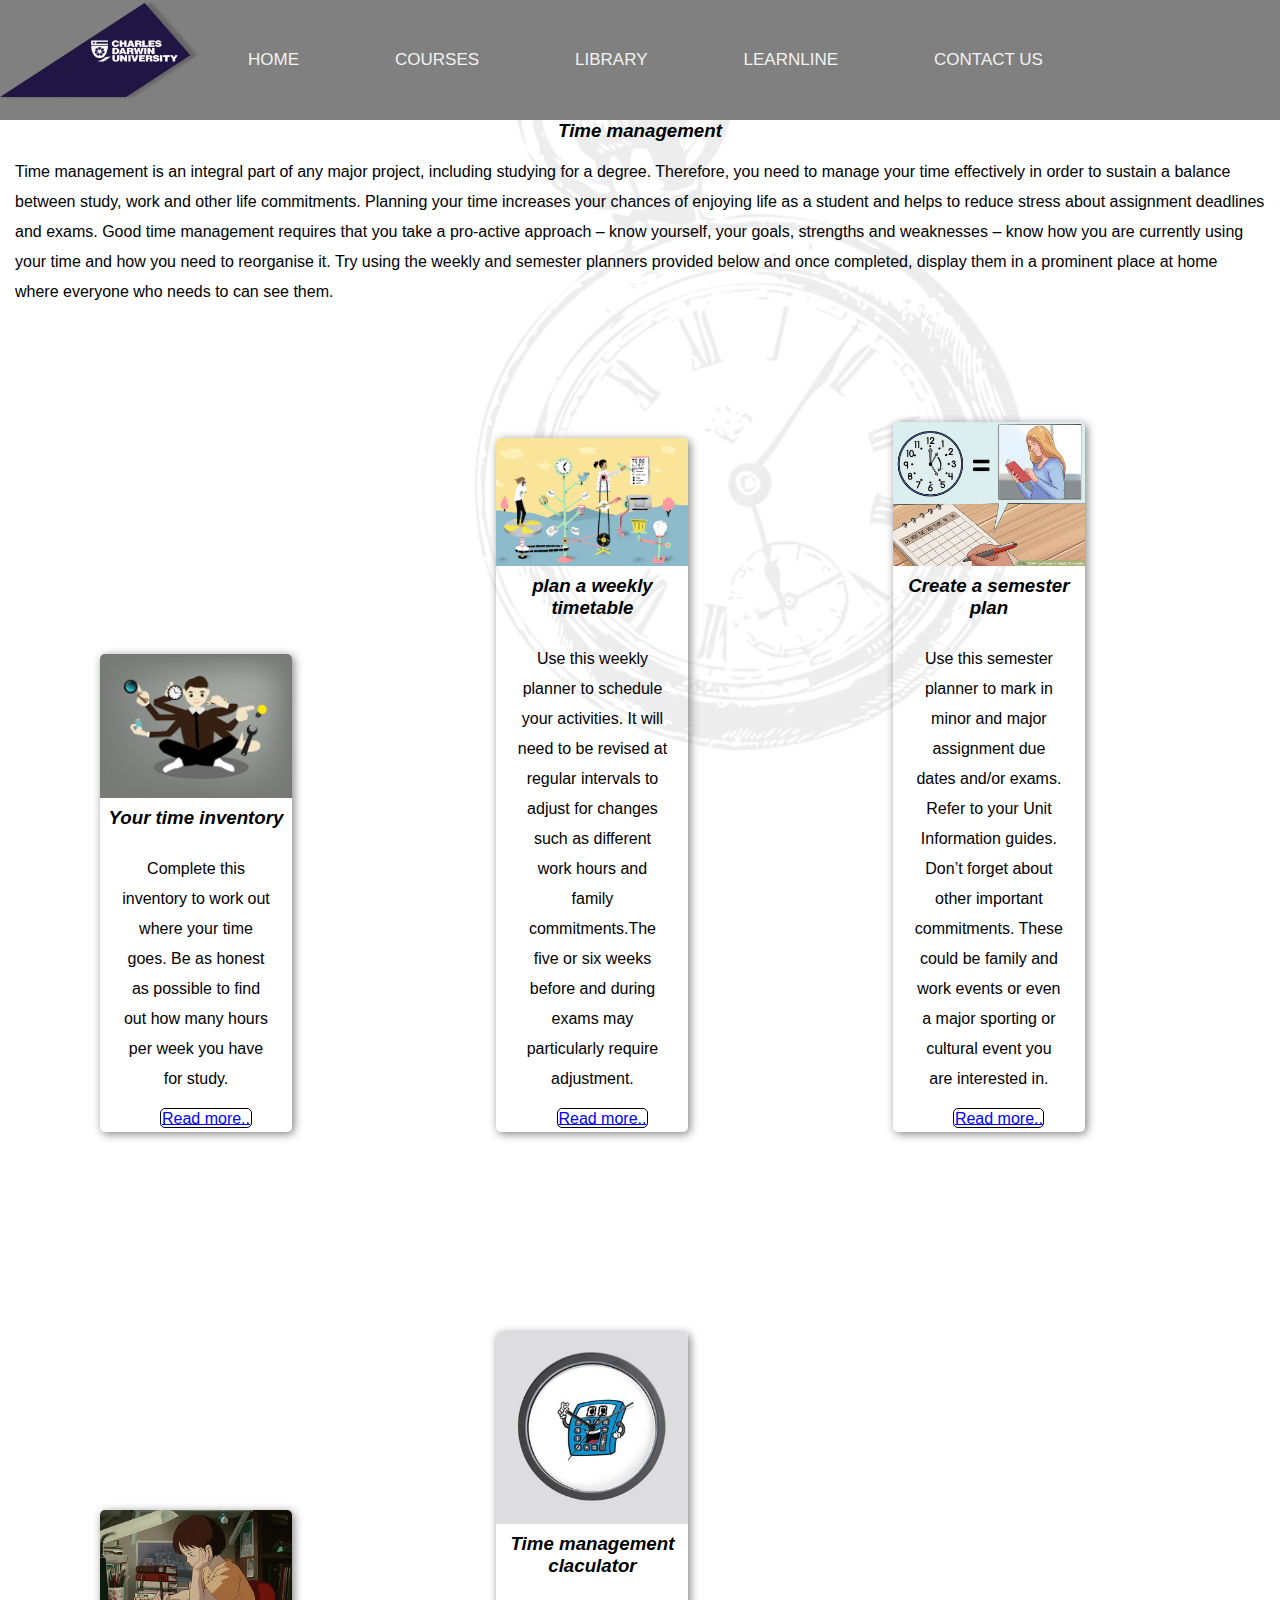
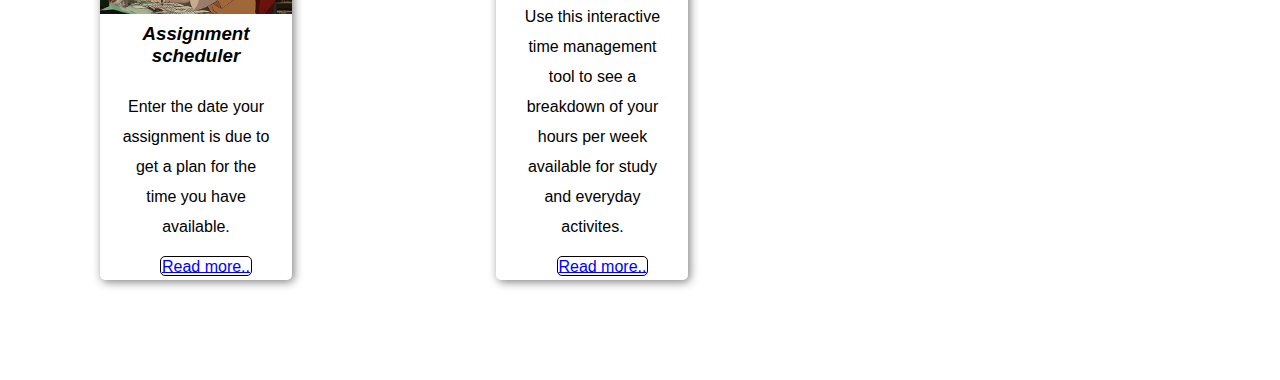
==== card.html @ 3ae9b46e "corrected some errors" ====
<!DOCTYPE html>
<html lang="en" dir="ltr">
  <head>
    <meta charset="utf-8">
    <meta name="viewport" content="width=device-width, initial-scale=1, shrink-to-fit=no">
    <title>timemanagement</title>
    <link rel="stylesheet" href="nav.css" type="text/css">
  </head>
  <body>
    <div class="navbar" id="navbar">
      <div class="logo">
        <img src="cdulogo.jpg" alt="cdu.jpg"></div>

      <a href="http://www.cdu.edu.au/" class="Active">Home</a>
      <a href="http://stapps.cdu.edu.au/pls/apex/f?p=100:30:3329404811806764">Courses</a>
      <a href="http://www.cdu.edu.au/library">Library</a>
      <a href="http://online.cdu.edu.au/">Learnline</a>
      <a href="https://www.cdu.edu.au/contact-cdu">Contact us</a>
    <a href="javascript:void(0);" class="icon" onclick="myFunction()">
    <i class="fa fa-bars"></i>
  </a>
</div>

    <h3>Time management</h3>
    <p>Time management is an integral part of any major project, including studying for a degree. Therefore, you need to manage your time effectively in order to sustain a balance between study, work and other life commitments.  Planning your time increases your chances of enjoying life as a student and helps to reduce stress about assignment deadlines and exams.

Good time management requires that you take a pro-active approach – know yourself, your goals, strengths and weaknesses – know how you are currently using your time and how you need to reorganise it. Try using the weekly and semester planners provided below and once completed, display them in a prominent place at home where everyone who needs to can see them.

</p>

  <div class="main">
<div class="cards">
  <div class="image">
    <img src="timeinventory.jpeg" alt="">

  </div>
  <div class="title">
    <h3>Your time inventory</h3>
</div>
  <div class="des">
    <p>Complete this inventory to work out where your time goes. Be as honest as possible to find out how many hours per week you have for study.</p>
<div class= "btn">

    <a href="https://imps.cdu.edu.au/tools/time-management/" class="button">Read more..</a>
</div>
  </div>
</div>
<div class="cards">
  <div class="image">
    <img src="weeklyplanimg.gif" alt="">

  </div>
  <div class="title">
    <h3>plan a weekly timetable</h3>

  </div>
  <div class="des">
    <p>Use this weekly planner to schedule your activities. It will need to be revised at regular intervals to adjust for changes such as different work hours and family commitments.The five or six weeks before and during exams may particularly require adjustment.</p>
    <div class= "btn">
    <a href="https://imps.cdu.edu.au/tools/time-management/" class="button">Read more..</a>
  </div>
  </div>
</div>
<div class="cards">
  <div class="image">
    <img src="semesterplan.jpg" alt="">

  </div>
  <div class="title">
    <h3>Create a semester plan</h3>

  </div>
  <div class="des">
    <p>Use this semester planner to mark in minor and major assignment due dates and/or exams. Refer to your Unit Information guides. Don’t forget about other important commitments. These could be family and work events or even a major sporting or cultural event you are interested in.</p>
<div class= "btn">
<a href="https://imps.cdu.edu.au/tools/time-management/" class="button">Read more..</a>
</div>
  </div>
</div>
<div class="cards">
  <div class="image">
    <img src="assignment22.gif" alt="">

  </div>
  <div class="title">
    <h3>Assignment scheduler</h3>

  </div>
  <div class="des">
    <p>Enter the date your assignment is due to get a plan for the time you have available.</p>
<div class= "btn">
    <a href="https://imps.cdu.edu.au/tools/time-management/" class="button">Read more..</a>
</div>

  </div>
</div>
<div class="cards">
  <div class="image">
    <img src="timecalculator.jpg" alt="">

  </div>
  <div class="title">
    <h3>Time management claculator</h3>

  </div>
  <div class="des">
    <p>Use this interactive time management tool to see a breakdown of your hours per week available for study and everyday activites.</p>
    <div class="btn">
    <a href="https://imps.cdu.edu.au/tools/time-management/" class="button">Read more..</a>
  </div>

  </div>
</div>
</div>


  </body>
</html>
---- nav.css ----
body{
  margin: 0;
  padding: 0;
  font-family: sans-serif;
  background-image:url('clockbackground4.jpg');
  background-repeat: no-repeat;
  background-size:1500px 750px;
  background-blend-mode:darken;
}

  .logo img{
    height: 100px;
    float: left;
    width: 200px;

  }

  .navbar {
    background-color: grey;
    overflow: hidden;
    width: 100%;

  }
  .navbar a {
    float: left;
    display: block;
    color: #f2f2f2;
    text-align:center;
    padding: 30px 28px;
    text-decoration: none;
    font-size: 17px;
    text-transform: uppercase;

  }
  .navbar a:hover {
    background-color: #ddd;
    color: black;
  }

  .active {
    background-color: grey;
    color: white;
    }



h3{
  font-style: italic;
  text-align: center;
}
h2{
  text-align: center;
}
p{
  color: black;
  line-height: 30px;
  margin: 15px;
}

h1{
  background-color:#000066;
  text-align: center;
  color: white;
}

*{
  margin: 0px;
  padding: 0px;
}

.cards{
  width:15%;
  display: inline-block;
  border-radius: 5px;
  margin: 100px;
  box-shadow: 2px 2px 10px grey;
}
.image{
  overflow:hidden;
}
.image img{
  width: 100%;
  border-top-right-radius: 5px;
  border-top-left-radius: 5px;
  transition: all 1.5s ease;
}
.image:hover img{
  transform: scale(1.5);
}
.title{
  text-align: center;
  padding: 5px;
}
.des{
  text-align: center;
  padding: 5px;
}
.btn {
  margin-left: 20px;
}
.button{
  background-color: white;
  border: 1px solid black;
  padding: .5px;
  border-radius: 5px;
  cursor: pointer;
}
.button:hover{
  background-color: black;
  color: white;
  transition: .5s;

}
 a:hover {
background-color: powderblue;
color: red;
}
a{
  color: blue;
  margin: 20px;
}

.content-container{
   max-width:980px;
  background-color: #ffffcc;
  padding: 20px;
  margin-left:100px;
  font-size: 20px;
}

h4{
color: white;
text-align: center;
background-color: blue;
font-size: 30px;
}
iframe{
   width:420px;
    height:300px;

}
.dropbtn {
  color: blue;
  padding: 0;
  font-size: 20px;
  border:0;
  cursor: pointer;
  text-decoration: underline;

}

.dropbtn:hover{
  background-color:#ffffcc;
}


.dropdown {
  position: relative;
  display: inline-block;
}
.dropdown-content {
  display: none;
  max-width:980px;
  background: #ffffcc;

}
.dropdown-content h5{
  font-size: 25px;
  color: blue;
}
h5{
  font-size:25px;
}
.show {display: block;}
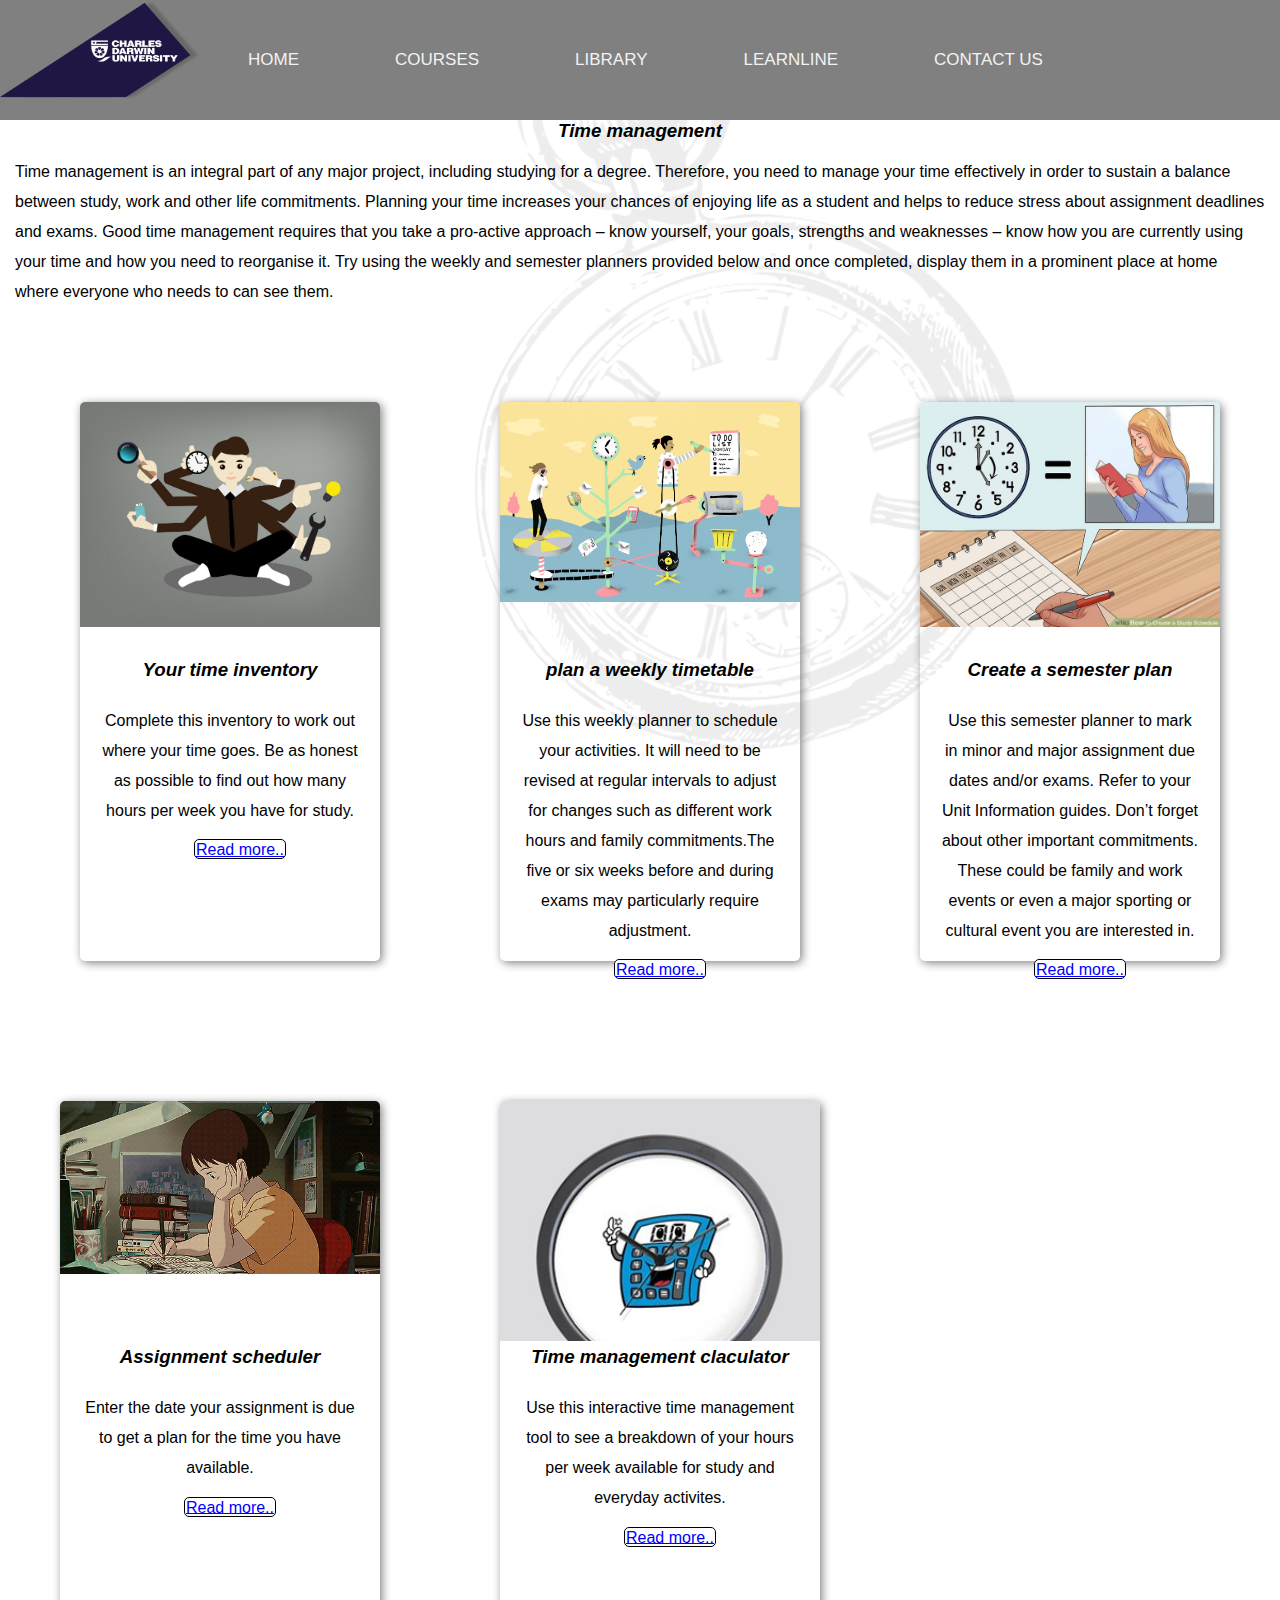
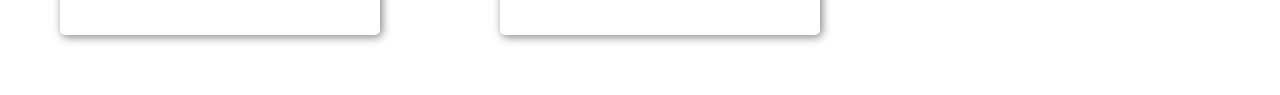
==== commit ab397d97: "Merge branch 'master' of https://github.com/synergy-group/sprint-1" ====
--- a/card.html
+++ b/card.html
@@ -6,7 +6,7 @@
     <title>timemanagement</title>
     <link rel="stylesheet" href="nav.css" type="text/css">
   </head>
-  <body>
+  <body1>
     <div class="navbar" id="navbar">
       <div class="logo">
         <img src="cdulogo.jpg" alt="cdu.jpg"></div>
@@ -77,6 +77,8 @@
 </div>
   </div>
 </div>
+</div>
+<div class='main_2'>
 <div class="cards">
   <div class="image">
     <img src="assignment22.gif" alt="">
@@ -114,5 +116,5 @@
 </div>
 
 
-  </body>
+</body1>
 </html>
--- a/nav.css
+++ b/nav.css
@@ -6,7 +6,10 @@
   background-repeat: no-repeat;
   background-size:1500px 750px;
   background-blend-mode:darken;
+
 }
+
+
 
   .logo img{
     height: 100px;
@@ -68,15 +71,29 @@
   padding: 0px;
 }
 
+
+.main{
+  display:inline-flex;
+  margin: 20px;
+
+
+}
+
+.main_2{
+  display: inline-flex;
+}
+
 .cards{
-  width:15%;
+  min-width: 300px;
+  width: 25%;
   display: inline-block;
   border-radius: 5px;
-  margin: 100px;
+  margin: 60px;
   box-shadow: 2px 2px 10px grey;
 }
 .image{
   overflow:hidden;
+  height: 45%;
 }
 .image img{
   width: 100%;
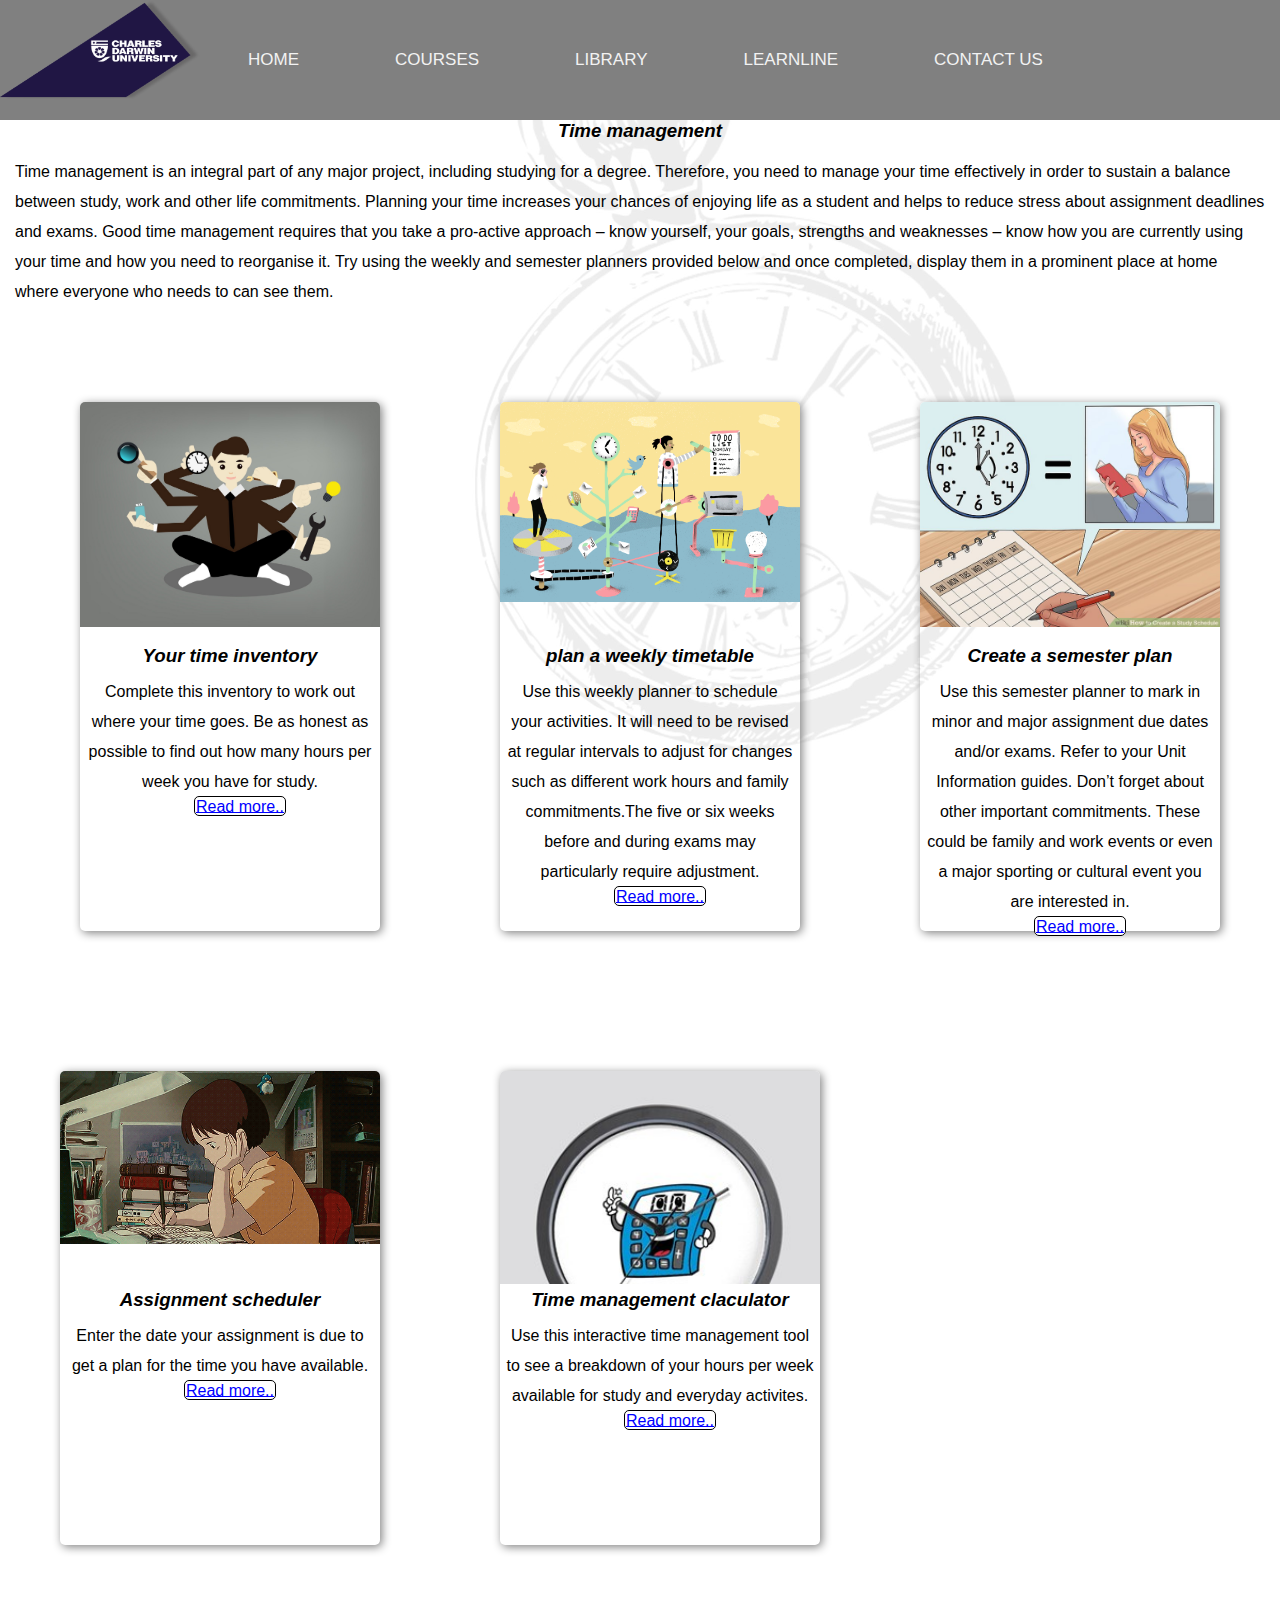
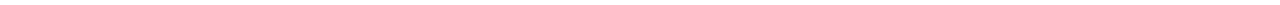
==== commit ed26f69b: "Signed-off-by: Quazi Zobair <s296009@students.cdu.edu.au>" ====
--- a/card.html
+++ b/card.html
@@ -38,7 +38,7 @@
     <h3>Your time inventory</h3>
 </div>
   <div class="des">
-    <p>Complete this inventory to work out where your time goes. Be as honest as possible to find out how many hours per week you have for study.</p>
+    <p1>Complete this inventory to work out where your time goes. Be as honest as possible to find out how many hours per week you have for study.</p1>
 <div class= "btn">
 
     <a href="https://imps.cdu.edu.au/tools/time-management/" class="button">Read more..</a>
@@ -55,7 +55,7 @@
 
   </div>
   <div class="des">
-    <p>Use this weekly planner to schedule your activities. It will need to be revised at regular intervals to adjust for changes such as different work hours and family commitments.The five or six weeks before and during exams may particularly require adjustment.</p>
+    <p1>Use this weekly planner to schedule your activities. It will need to be revised at regular intervals to adjust for changes such as different work hours and family commitments.The five or six weeks before and during exams may particularly require adjustment.</p1>
     <div class= "btn">
     <a href="https://imps.cdu.edu.au/tools/time-management/" class="button">Read more..</a>
   </div>
@@ -71,7 +71,7 @@
 
   </div>
   <div class="des">
-    <p>Use this semester planner to mark in minor and major assignment due dates and/or exams. Refer to your Unit Information guides. Don’t forget about other important commitments. These could be family and work events or even a major sporting or cultural event you are interested in.</p>
+    <p1>Use this semester planner to mark in minor and major assignment due dates and/or exams. Refer to your Unit Information guides. Don’t forget about other important commitments. These could be family and work events or even a major sporting or cultural event you are interested in.</p1>
 <div class= "btn">
 <a href="https://imps.cdu.edu.au/tools/time-management/" class="button">Read more..</a>
 </div>
@@ -89,7 +89,7 @@
 
   </div>
   <div class="des">
-    <p>Enter the date your assignment is due to get a plan for the time you have available.</p>
+    <p1>Enter the date your assignment is due to get a plan for the time you have available.</p1>
 <div class= "btn">
     <a href="https://imps.cdu.edu.au/tools/time-management/" class="button">Read more..</a>
 </div>
@@ -106,7 +106,7 @@
 
   </div>
   <div class="des">
-    <p>Use this interactive time management tool to see a breakdown of your hours per week available for study and everyday activites.</p>
+    <p1>Use this interactive time management tool to see a breakdown of your hours per week available for study and everyday activites.</p1>
     <div class="btn">
     <a href="https://imps.cdu.edu.au/tools/time-management/" class="button">Read more..</a>
   </div>
--- a/nav.css
+++ b/nav.css
@@ -58,6 +58,9 @@
   color: black;
   line-height: 30px;
   margin: 15px;
+}
+p1{
+  line-height: 30px;
 }
 
 h1{
@@ -151,11 +154,6 @@
 background-color: blue;
 font-size: 30px;
 }
-iframe{
-   width:420px;
-    height:300px;
-
-}
 .dropbtn {
   color: blue;
   padding: 0;
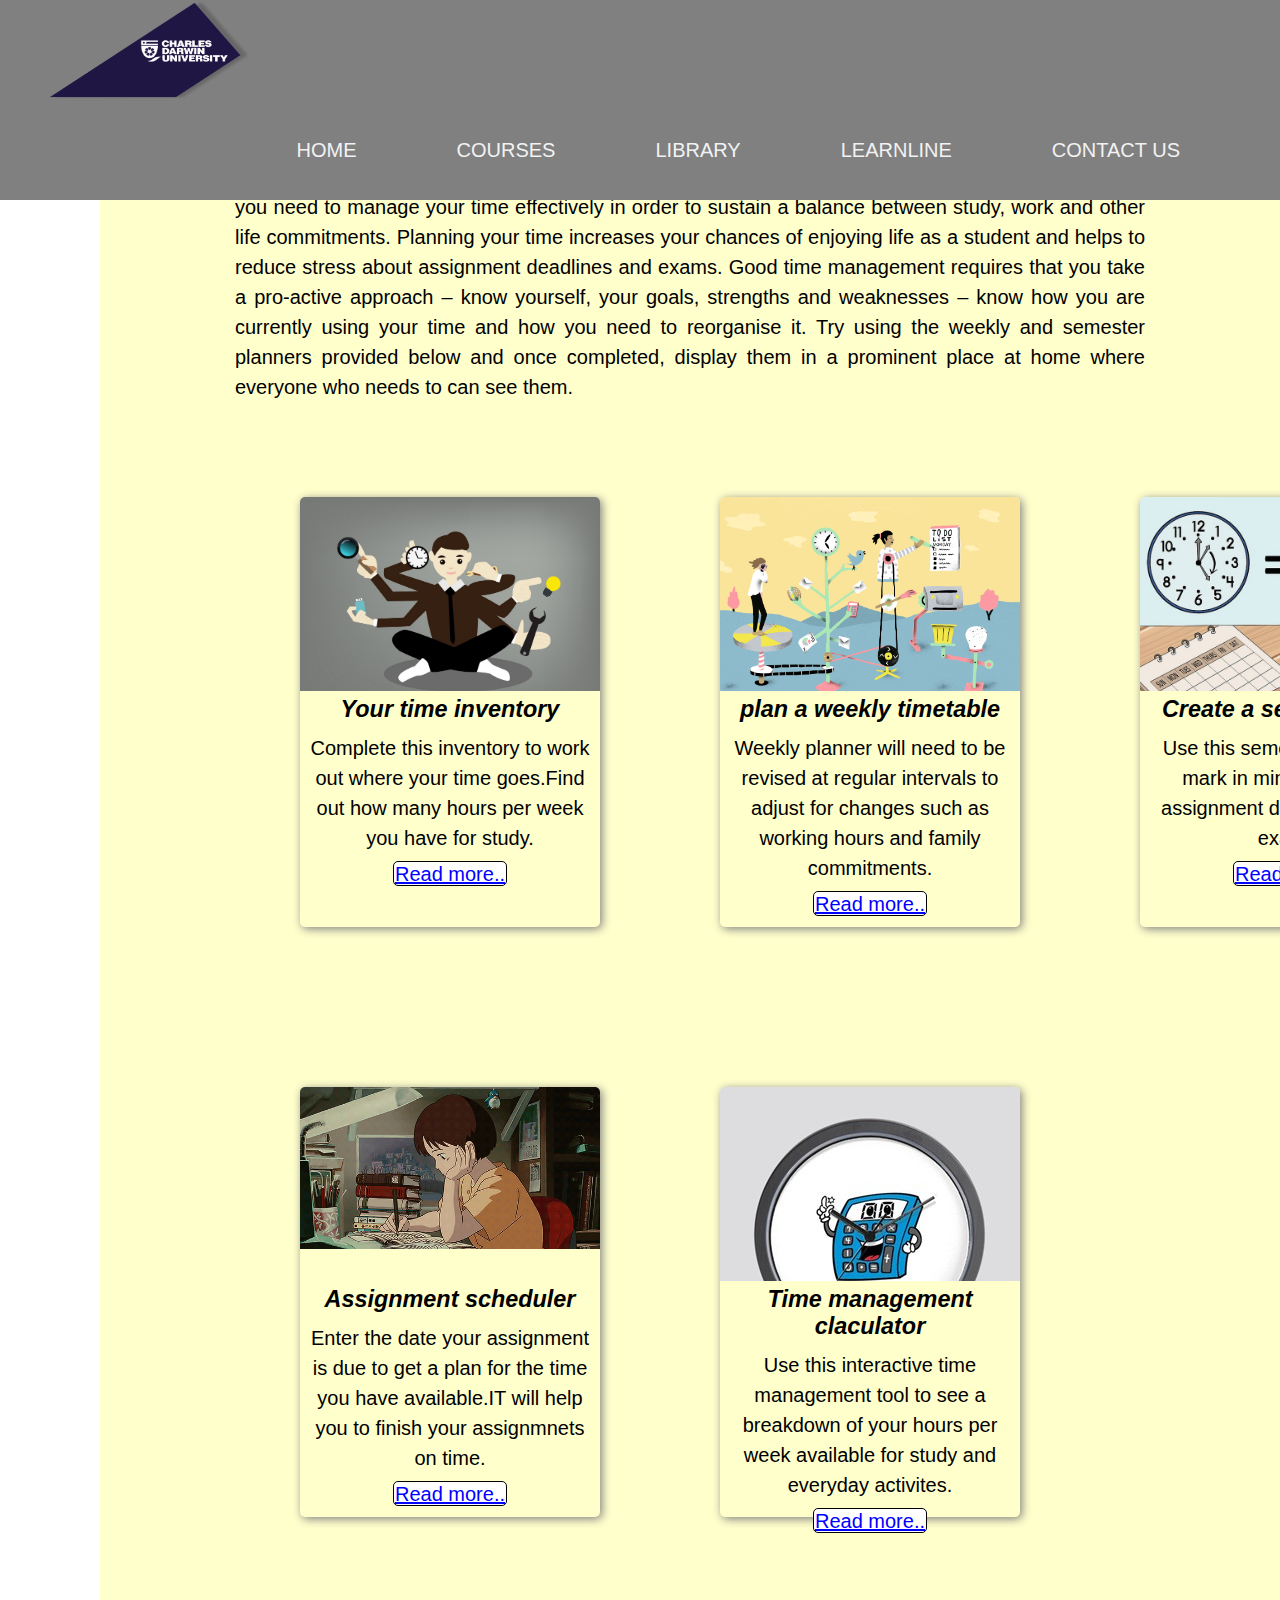
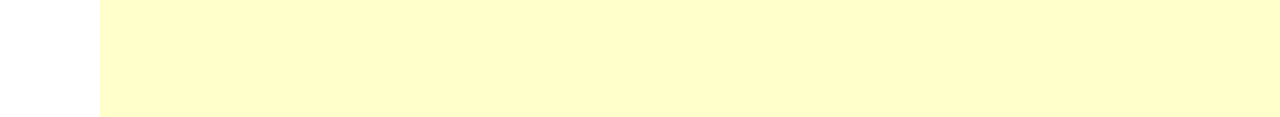
==== commit f0aff48b: "made the navigation bar responsive" ====
--- a/card.html
+++ b/card.html
@@ -5,21 +5,25 @@
     <meta name="viewport" content="width=device-width, initial-scale=1, shrink-to-fit=no">
     <title>timemanagement</title>
     <link rel="stylesheet" href="nav.css" type="text/css">
+<link href="https://stackpath.bootstrapcdn.com/font-awesome/4.7.0/css/font-awesome.min.css" rel="stylesheet">
   </head>
   <body1>
-    <div class="navbar" id="navbar">
+    <header>
       <div class="logo">
         <img src="cdulogo.jpg" alt="cdu.jpg"></div>
-
-      <a href="http://www.cdu.edu.au/" class="Active">Home</a>
-      <a href="http://stapps.cdu.edu.au/pls/apex/f?p=100:30:3329404811806764">Courses</a>
-      <a href="http://www.cdu.edu.au/library">Library</a>
-      <a href="http://online.cdu.edu.au/">Learnline</a>
-      <a href="https://www.cdu.edu.au/contact-cdu">Contact us</a>
-    <a href="javascript:void(0);" class="icon" onclick="myFunction()">
-    <i class="fa fa-bars"></i>
-  </a>
-</div>
+      <nav>
+        <ul>
+          <li><a href="http://www.cdu.edu.au/"class="active">home</a></li>
+            <li><a href="http://stapps.cdu.edu.au/pls/apex/f?p=100:30:3329404811806764">courses</a></li>
+              <li><a href="http://www.cdu.edu.au/library">Library</a></li>
+                <li><a href="http://online.cdu.edu.au/">Learnline</a></li>
+                  <li><a href="https://www.cdu.edu.au/contact-cdu">contact us</a></li>
+                  </ul>
+                </nav>
+                <div class="menu-toggle"><i class="fa fa-bars"arial-hidden="true"></i>
+                </div>
+              </header>
+<div class="content-container">
 
     <h3>Time management</h3>
     <p>Time management is an integral part of any major project, including studying for a degree. Therefore, you need to manage your time effectively in order to sustain a balance between study, work and other life commitments.  Planning your time increases your chances of enjoying life as a student and helps to reduce stress about assignment deadlines and exams.
@@ -38,10 +42,10 @@
     <h3>Your time inventory</h3>
 </div>
   <div class="des">
-    <p1>Complete this inventory to work out where your time goes. Be as honest as possible to find out how many hours per week you have for study.</p1>
+    <p1>Complete this inventory to work out where your time goes.Find out how many hours per week you have for study.</p1>
 <div class= "btn">
 
-    <a href="https://imps.cdu.edu.au/tools/time-management/" class="button">Read more..</a>
+    <a href="weeklytime.doc" class="button">Read more..</a>
 </div>
   </div>
 </div>
@@ -55,9 +59,9 @@
 
   </div>
   <div class="des">
-    <p1>Use this weekly planner to schedule your activities. It will need to be revised at regular intervals to adjust for changes such as different work hours and family commitments.The five or six weeks before and during exams may particularly require adjustment.</p1>
+    <p1>Weekly planner will need to be revised at regular intervals to adjust for changes such as working hours and family commitments.</p1>
     <div class= "btn">
-    <a href="https://imps.cdu.edu.au/tools/time-management/" class="button">Read more..</a>
+    <a href="WeeklyPlanner.docx" class="button">Read more..</a>
   </div>
   </div>
 </div>
@@ -71,9 +75,9 @@
 
   </div>
   <div class="des">
-    <p1>Use this semester planner to mark in minor and major assignment due dates and/or exams. Refer to your Unit Information guides. Don’t forget about other important commitments. These could be family and work events or even a major sporting or cultural event you are interested in.</p1>
+    <p1>Use this semester planner to mark in minor and major assignment due dates and/or exams.</p1>
 <div class= "btn">
-<a href="https://imps.cdu.edu.au/tools/time-management/" class="button">Read more..</a>
+<a href="SemesterPlanner.docx" class="button">Read more..</a>
 </div>
   </div>
 </div>
@@ -89,9 +93,9 @@
 
   </div>
   <div class="des">
-    <p1>Enter the date your assignment is due to get a plan for the time you have available.</p1>
+    <p1>Enter the date your assignment is due to get a plan for the time you have available.IT will help you to finish your assignmnets on time.</p1>
 <div class= "btn">
-    <a href="https://imps.cdu.edu.au/tools/time-management/" class="button">Read more..</a>
+    <a href="https://imps.cdu.edu.au/tools/assignment-scheduler/" class="button">Read more..</a>
 </div>
 
   </div>
@@ -115,6 +119,16 @@
 </div>
 </div>
 
+<script
+      src="https://code.jquery.com/jquery-3.4.1.js"></script>
+  <script type="text/javascript">
+  $(document).ready(function(){
+    $('.menu-toggle').click(function(){
+      $('nav').toggleClass('active')
+    })
+  })
+
+</script>
 
 </body1>
 </html>
--- a/nav.css
+++ b/nav.css
@@ -2,48 +2,101 @@
   margin: 0;
   padding: 0;
   font-family: sans-serif;
-  background-image:url('clockbackground4.jpg');
-  background-repeat: no-repeat;
-  background-size:1500px 750px;
   background-blend-mode:darken;
-
-}
-
-
-
+}
+header{
+  position: absolute;
+  top: 0;
+  left: 0;
+  padding: 0 50px;
+  background-color: grey;
+  width: 100%;
+  box-sizing: border-box;
+}
   .logo img{
     height: 100px;
     float: left;
     width: 200px;
-
-  }
-
-  .navbar {
-    background-color: grey;
-    overflow: hidden;
-    width: 100%;
-
-  }
-  .navbar a {
-    float: left;
-    display: block;
-    color: #f2f2f2;
-    text-align:center;
-    padding: 30px 28px;
-    text-decoration: none;
-    font-size: 17px;
-    text-transform: uppercase;
-
-  }
-  .navbar a:hover {
-    background-color: #ddd;
-    color: black;
-  }
-
-  .active {
-    background-color: grey;
-    color: white;
-    }
+}
+ header nav{
+  float: right;
+}
+Header nav ul{
+  margin: 0;
+  padding: 0;
+  display: flex;
+}
+header nav ul li{
+  list-style: none;
+}
+header nav ul li a{
+  padding: 0 30px;
+  line-height: 100px;
+  height: 100px;
+  color: #f2f2f2;
+  text-decoration: none;
+  font-size: 20px;
+text-transform: uppercase;
+
+
+}
+header nav ul li a:hover{
+background: #ddd;
+color: black;
+display: block;
+}
+.menu-toggle{
+  color: black;
+  float: right;
+  line-height: 50px;
+  font-size: 24px;
+  cursor: pointer;
+  display: none;
+}
+@media(max-width:991px)
+{Header
+{padding: 0 20px;
+}
+.menu-toggle{
+  display: block;
+}
+header nav{
+  /*display: none;*/
+  position: absolute;
+  width: 100%;
+  height:calc(100vh - 50px);
+background-color: black;
+  top: 80px;
+  bottom: auto;
+  left: -100%;
+  transition: 0.5s;
+}
+header nav.active{
+  left: 0;
+}
+header nav ul{
+  display: block;
+
+}
+header nav ul a{
+  border-bottom: 1px solid rgba( 0, 0, 0.2);
+}
+
+}
+  .card1{
+  min-width: 300px;
+  width: 25%;
+  display: inline-block;
+  border-radius: 5px;
+  margin: 90px;
+  box-shadow: 2px 2px 10px grey;
+
+}
+.image1 img{
+  width:100%;
+
+}
+
 
 
 
@@ -58,15 +111,10 @@
   color: black;
   line-height: 30px;
   margin: 15px;
+  text-align: justify;
 }
 p1{
   line-height: 30px;
-}
-
-h1{
-  background-color:#000066;
-  text-align: center;
-  color: white;
 }
 
 *{
@@ -78,12 +126,14 @@
 .main{
   display:inline-flex;
   margin: 20px;
-
+  height:550px;
 
 }
 
 .main_2{
   display: inline-flex;
+  margin: 20px;
+  height:550px;
 }
 
 .cards{
@@ -116,7 +166,7 @@
   padding: 5px;
 }
 .btn {
-  margin-left: 20px;
+    margin: 10px 50px;
 }
 .button{
   background-color: white;
@@ -143,9 +193,14 @@
 .content-container{
    max-width:980px;
   background-color: #ffffcc;
-  padding: 20px;
+  padding: 120px;
   margin-left:100px;
   font-size: 20px;
+}
+h1{
+  background-color:#000066;
+  text-align: center;
+  color: white;
 }
 
 h4{
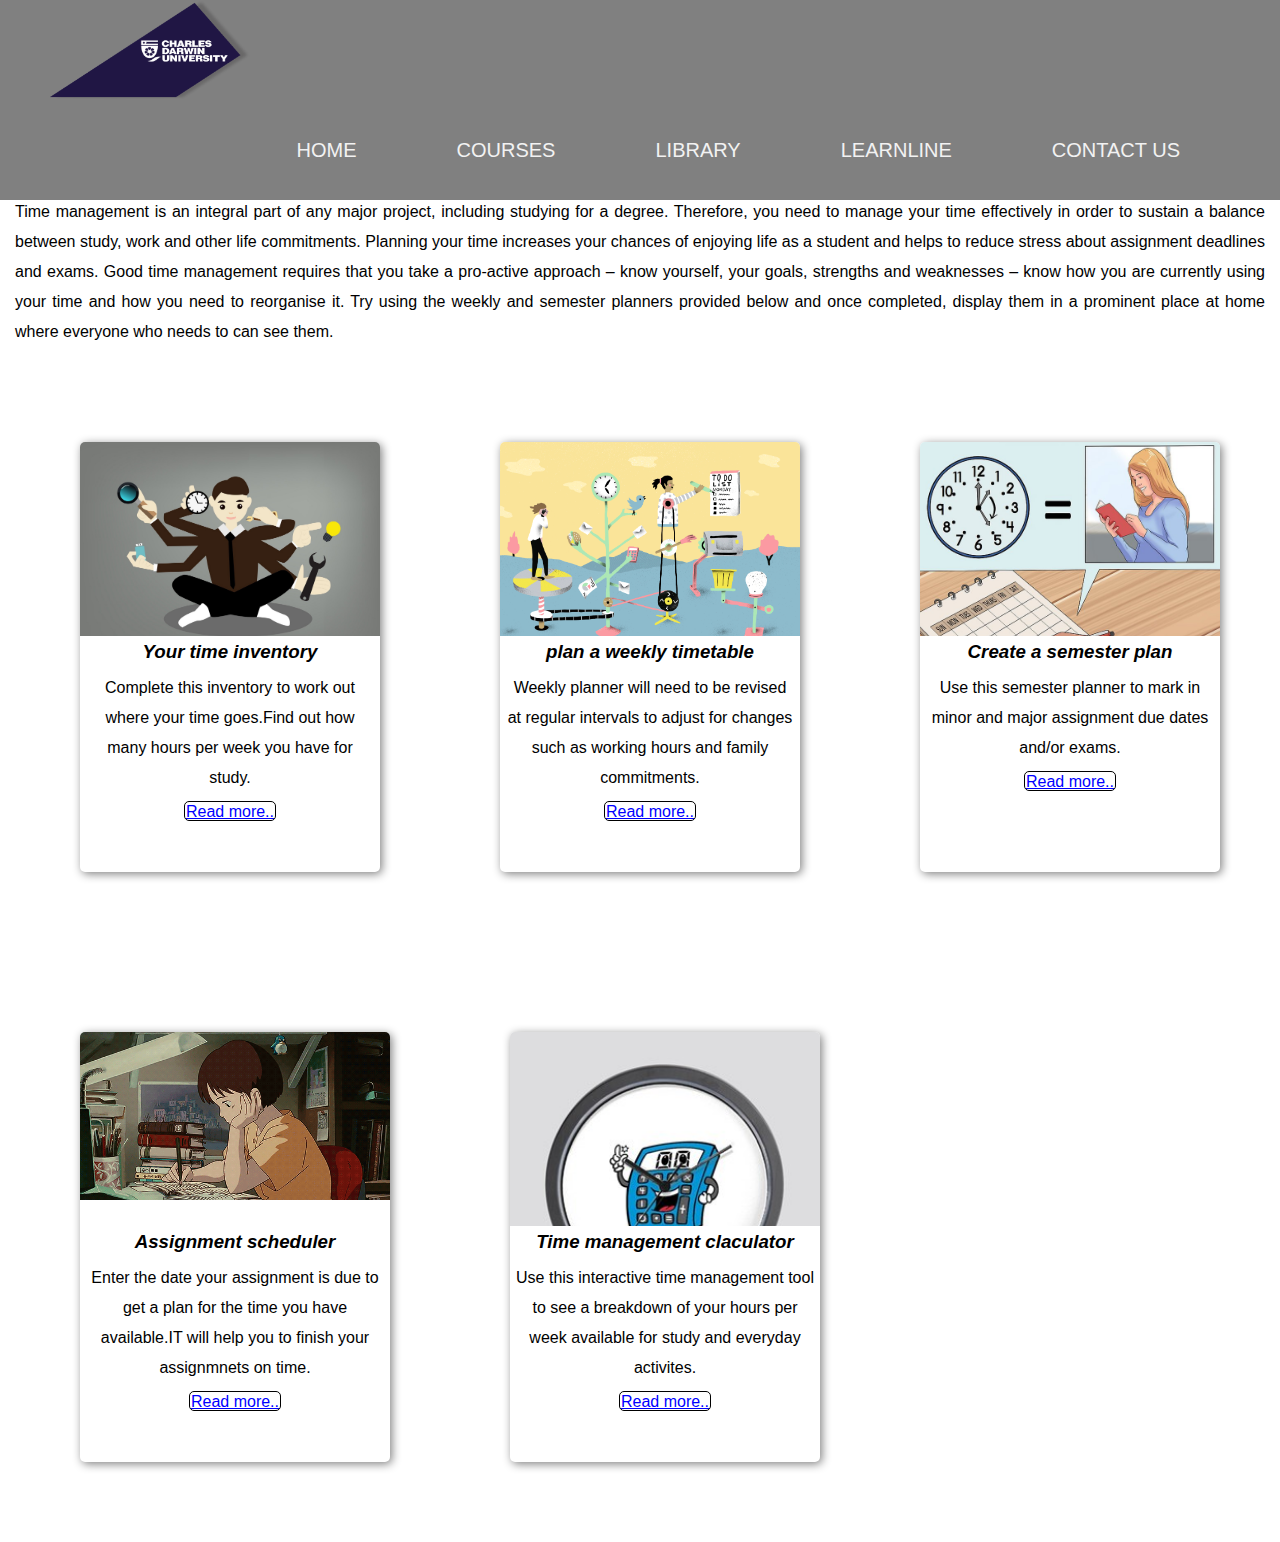
==== commit 27f90912: "fixxed overlap" ====
--- a/card.html
+++ b/card.html
@@ -23,14 +23,14 @@
                 <div class="menu-toggle"><i class="fa fa-bars"arial-hidden="true"></i>
                 </div>
               </header>
-<div class="content-container">
-
+<div class="intro">
     <h3>Time management</h3>
     <p>Time management is an integral part of any major project, including studying for a degree. Therefore, you need to manage your time effectively in order to sustain a balance between study, work and other life commitments.  Planning your time increases your chances of enjoying life as a student and helps to reduce stress about assignment deadlines and exams.
 
 Good time management requires that you take a pro-active approach – know yourself, your goals, strengths and weaknesses – know how you are currently using your time and how you need to reorganise it. Try using the weekly and semester planners provided below and once completed, display them in a prominent place at home where everyone who needs to can see them.
 
 </p>
+</div>
 
   <div class="main">
 <div class="cards">
--- a/nav.css
+++ b/nav.css
@@ -1,6 +1,6 @@
 body{
   margin: 0;
-  padding: 0;
+  padding-top: 10rem;
   font-family: sans-serif;
   background-blend-mode:darken;
 }
@@ -83,6 +83,7 @@
 }
 
 }
+
   .card1{
   min-width: 300px;
   width: 25%;
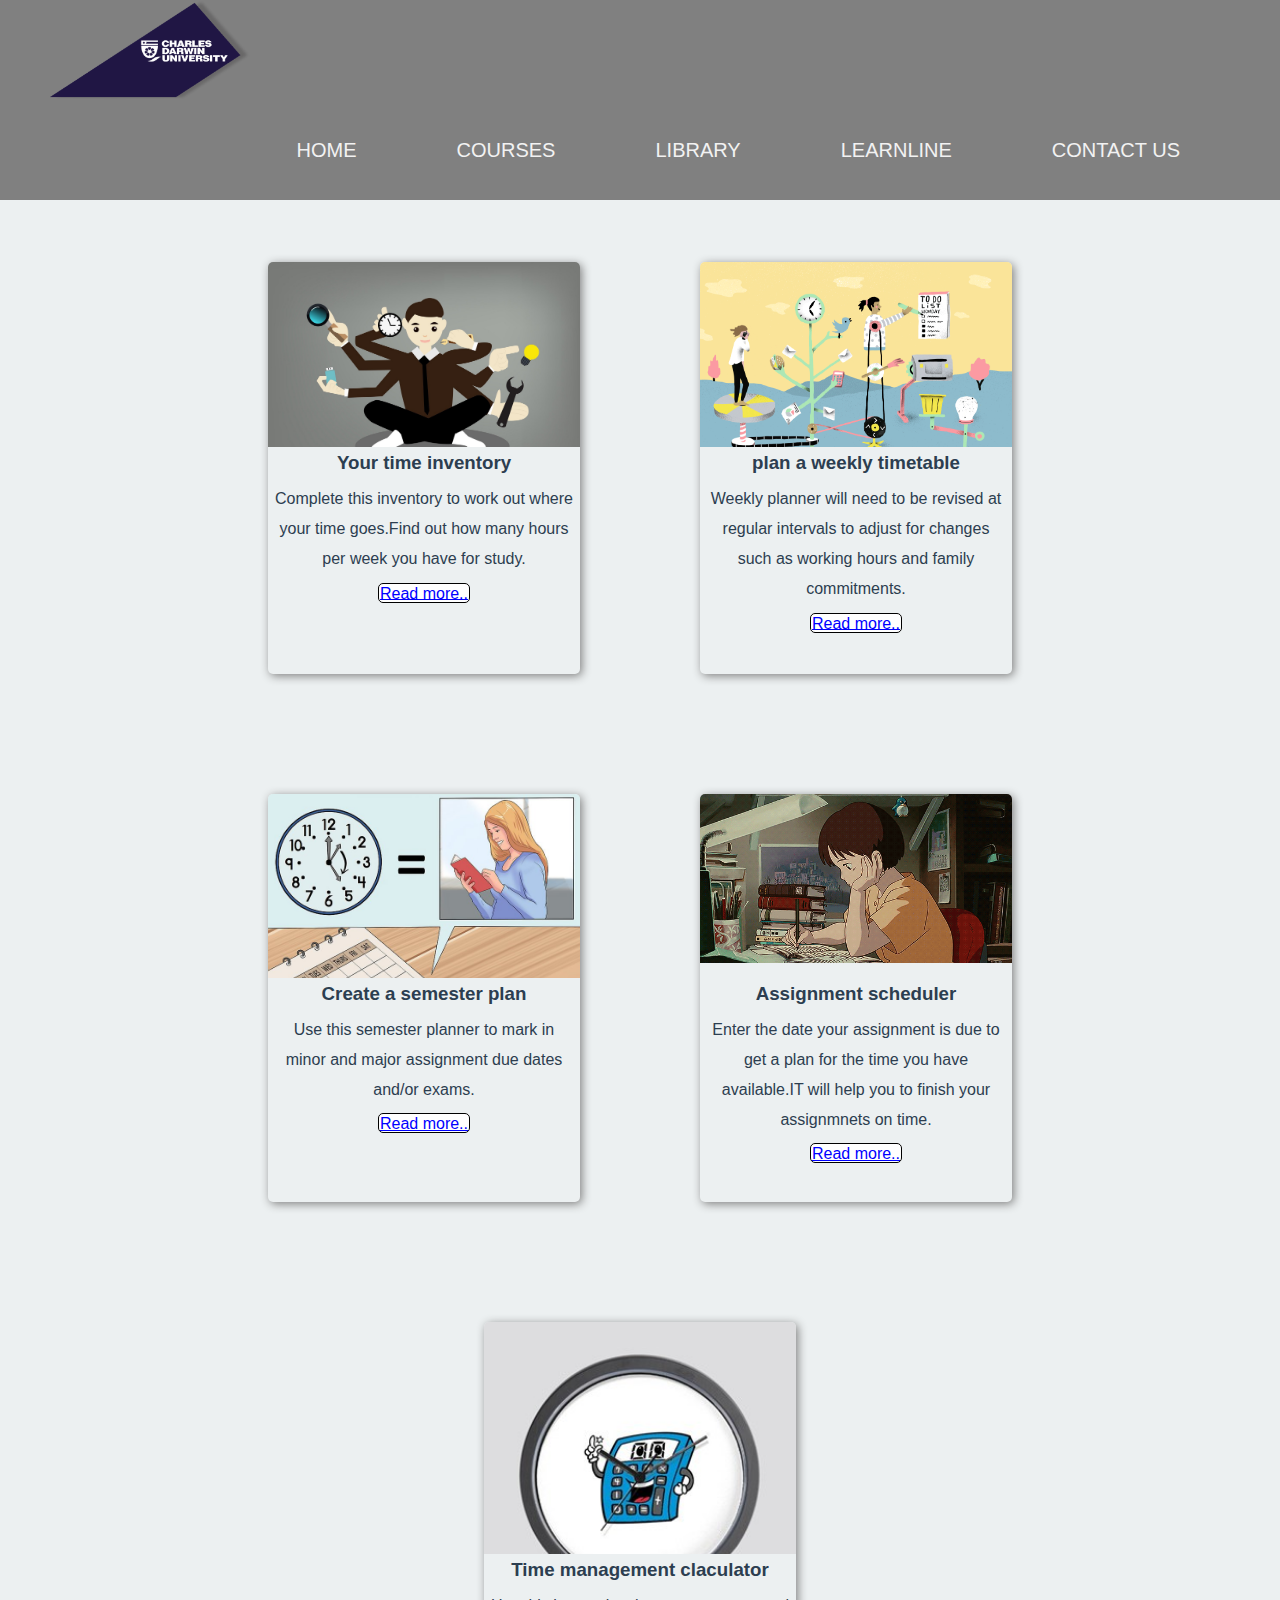
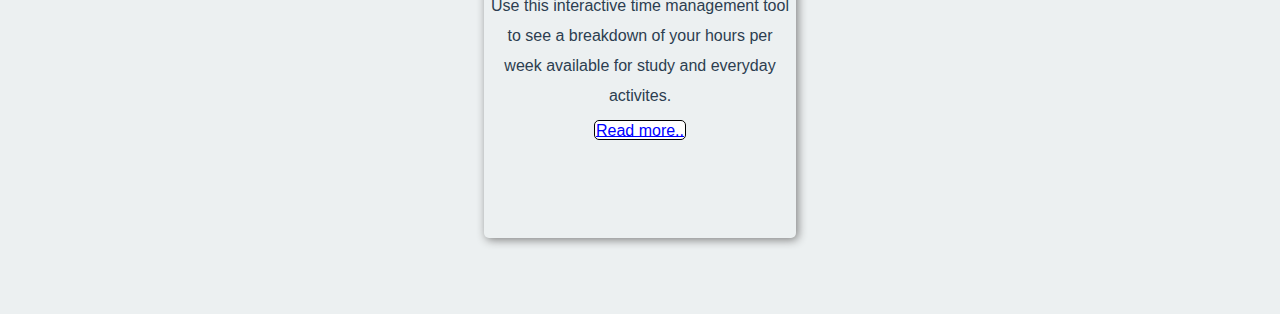
==== commit 72209353: "edited" ====
--- a/card.html
+++ b/card.html
@@ -23,16 +23,15 @@
                 <div class="menu-toggle"><i class="fa fa-bars"arial-hidden="true"></i>
                 </div>
               </header>
-<div class="intro">
+
     <h3>Time management</h3>
     <p>Time management is an integral part of any major project, including studying for a degree. Therefore, you need to manage your time effectively in order to sustain a balance between study, work and other life commitments.  Planning your time increases your chances of enjoying life as a student and helps to reduce stress about assignment deadlines and exams.
 
 Good time management requires that you take a pro-active approach – know yourself, your goals, strengths and weaknesses – know how you are currently using your time and how you need to reorganise it. Try using the weekly and semester planners provided below and once completed, display them in a prominent place at home where everyone who needs to can see them.
 
 </p>
-</div>
 
-  <div class="main">
+  <div class="card-container">
 <div class="cards">
   <div class="image">
     <img src="timeinventory.jpeg" alt="">
@@ -81,8 +80,6 @@
 </div>
   </div>
 </div>
-</div>
-<div class='main_2'>
 <div class="cards">
   <div class="image">
     <img src="assignment22.gif" alt="">
--- a/nav.css
+++ b/nav.css
@@ -1,10 +1,11 @@
-body{
+body {
   margin: 0;
-  padding-top: 10rem;
+  padding-top: 7.5rem;
   font-family: sans-serif;
-  background-blend-mode:darken;
-}
-header{
+  background-blend-mode: darken;
+}
+
+header {
   position: absolute;
   top: 0;
   left: 0;
@@ -13,39 +14,44 @@
   width: 100%;
   box-sizing: border-box;
 }
-  .logo img{
-    height: 100px;
-    float: left;
-    width: 200px;
-}
- header nav{
+
+.logo img {
+  height: 100px;
+  float: left;
+  width: 200px;
+}
+
+header nav {
   float: right;
 }
-Header nav ul{
+
+Header nav ul {
   margin: 0;
   padding: 0;
   display: flex;
 }
-header nav ul li{
+
+header nav ul li {
   list-style: none;
 }
-header nav ul li a{
+
+header nav ul li a {
   padding: 0 30px;
   line-height: 100px;
   height: 100px;
   color: #f2f2f2;
   text-decoration: none;
   font-size: 20px;
-text-transform: uppercase;
-
-
-}
-header nav ul li a:hover{
-background: #ddd;
-color: black;
-display: block;
-}
-.menu-toggle{
+  text-transform: uppercase;
+}
+
+header nav ul li a:hover {
+  background: #ddd;
+  color: black;
+  display: block;
+}
+
+.menu-toggle {
   color: black;
   float: right;
   line-height: 50px;
@@ -53,91 +59,86 @@
   cursor: pointer;
   display: none;
 }
-@media(max-width:991px)
-{Header
-{padding: 0 20px;
-}
-.menu-toggle{
-  display: block;
-}
-header nav{
-  /*display: none;*/
-  position: absolute;
-  width: 100%;
-  height:calc(100vh - 50px);
-background-color: black;
-  top: 80px;
-  bottom: auto;
-  left: -100%;
-  transition: 0.5s;
-}
-header nav.active{
-  left: 0;
-}
-header nav ul{
-  display: block;
-
-}
-header nav ul a{
-  border-bottom: 1px solid rgba( 0, 0, 0.2);
-}
-
-}
-
-  .card1{
+
+@media(max-width:991px) {
+  Header {
+    padding: 0 20px;
+  }
+
+  .menu-toggle {
+    display: block;
+  }
+
+  header nav {
+    /*display: none;*/
+    position: absolute;
+    width: 100%;
+    height: calc(100vh - 50px);
+    background-color: black;
+    top: 80px;
+    bottom: auto;
+    left: -100%;
+    transition: 0.5s;
+  }
+
+  header nav.active {
+    left: 0;
+  }
+
+  header nav ul {
+    display: block;
+  }
+
+  header nav ul a {
+    border-bottom: 1px solid rgba(0, 0, 0.2);
+  }
+}
+
+.card1 {
   min-width: 300px;
   width: 25%;
   display: inline-block;
   border-radius: 5px;
   margin: 90px;
   box-shadow: 2px 2px 10px grey;
-
-}
-.image1 img{
-  width:100%;
-
-}
-
-
-
-
-h3{
-  font-style: italic;
-  text-align: center;
-}
-h2{
-  text-align: center;
-}
-p{
+}
+
+.image1 img {
+  width: 100%;
+}
+
+h3 {
+  text-align: center;
+}
+
+h2 {
+  text-align: center;
+}
+
+p {
   color: black;
   line-height: 30px;
   margin: 15px;
   text-align: justify;
 }
-p1{
+
+p1 {
   line-height: 30px;
 }
 
-*{
+* {
   margin: 0px;
   padding: 0px;
 }
 
-
-.main{
-  display:inline-flex;
-  margin: 20px;
-  height:550px;
-
-}
-
-.main_2{
-  display: inline-flex;
-  margin: 20px;
-  height:550px;
-}
-
-.cards{
+.card-container {
+  display: flex;
+  flex-direction: row;
+  flex-wrap: wrap;
+  justify-content: center;
+}
+
+.cards {
   min-width: 300px;
   width: 25%;
   display: inline-block;
@@ -145,101 +146,248 @@
   margin: 60px;
   box-shadow: 2px 2px 10px grey;
 }
-.image{
-  overflow:hidden;
+
+.image {
+  overflow: hidden;
   height: 45%;
 }
-.image img{
+
+.image img {
   width: 100%;
   border-top-right-radius: 5px;
   border-top-left-radius: 5px;
   transition: all 1.5s ease;
 }
-.image:hover img{
+
+.image:hover img {
   transform: scale(1.5);
 }
-.title{
+
+.title {
   text-align: center;
   padding: 5px;
 }
-.des{
+
+.des {
   text-align: center;
   padding: 5px;
 }
+
 .btn {
-    margin: 10px 50px;
-}
-.button{
+  margin: 10px 50px;
+}
+
+.button {
   background-color: white;
   border: 1px solid black;
   padding: .5px;
   border-radius: 5px;
   cursor: pointer;
 }
-.button:hover{
+
+.button:hover {
   background-color: black;
   color: white;
   transition: .5s;
-
-}
- a:hover {
-background-color: powderblue;
-color: red;
-}
-a{
+}
+
+a:hover {
+  background-color: powderblue;
+  color: red;
+}
+
+a {
   color: blue;
   margin: 20px;
 }
 
-.content-container{
-   max-width:980px;
+.content-container {
+  max-width: 980px;
   background-color: #ffffcc;
   padding: 120px;
-  margin-left:100px;
+  margin-left: 100px;
   font-size: 20px;
 }
-h1{
-  background-color:#000066;
+
+h1 {
+  background-color: #000066;
   text-align: center;
   color: white;
 }
 
-h4{
-color: white;
-text-align: center;
-background-color: blue;
-font-size: 30px;
-}
+h4 {
+  color: white;
+  text-align: center;
+  background-color: blue;
+  font-size: 30px;
+}
+
 .dropbtn {
   color: blue;
   padding: 0;
   font-size: 20px;
-  border:0;
+  border: 0;
   cursor: pointer;
   text-decoration: underline;
-
-}
-
-.dropbtn:hover{
-  background-color:#ffffcc;
-}
-
+}
+
+.dropbtn:hover {
+  background-color: #ffffcc;
+}
 
 .dropdown {
   position: relative;
   display: inline-block;
 }
+
 .dropdown-content {
   display: none;
-  max-width:980px;
+  max-width: 980px;
   background: #ffffcc;
-
-}
-.dropdown-content h5{
+}
+
+.dropdown-content h5 {
   font-size: 25px;
   color: blue;
 }
-h5{
-  font-size:25px;
-}
-.show {display: block;}
+
+h5 {
+  font-size: 25px;
+}
+
+.show {
+  display: block;
+}
+
+/* experimental css */
+body {
+  color: #2c3e50;
+  background: #ecf0f1;
+  padding: 0 1em 1em;
+}
+
+h1 {
+  margin: 0;
+  line-height: 2;
+  text-align: center;
+}
+
+h2 {
+  margin: 0 0 .5em;
+  font-weight: normal;
+}
+
+input {
+  position: absolute;
+  opacity: 0;
+  z-index: -1;
+}
+
+.row {
+  display: flex;
+}
+
+.row .col {
+  flex: 1;
+}
+
+.row .col:last-child {
+  margin-left: 1em;
+}
+
+/* Accordion styles */
+.tabs {
+  border-radius: 8px;
+  overflow: hidden;
+  box-shadow: 0 4px 4px -2px rgba(0, 0, 0, 0.5);
+}
+
+.tab {
+  width: 100%;
+  color: white;
+  overflow: hidden;
+}
+
+.tab-label {
+  display: flex;
+  justify-content: space-between;
+  padding: 1em;
+  background: #2c3e50;
+  font-weight: bold;
+  cursor: pointer;
+  /* Icon */
+}
+
+.tab-label:hover {
+  background: #1a252f;
+}
+
+.tab-label::after {
+  content: "\276F";
+  width: 1em;
+  height: 1em;
+  text-align: center;
+  transition: all .35s;
+}
+
+.tab-content {
+  max-height: 0;
+  padding: 0 1em;
+  color: #2c3e50;
+  background: white;
+  transition: all .35s;
+}
+
+.tab-close {
+  display: flex;
+  justify-content: flex-end;
+  padding: 1em;
+  font-size: 0.75em;
+  background: #2c3e50;
+  cursor: pointer;
+}
+
+.tab-close:hover {
+  background: #1a252f;
+}
+
+input:checked+.tab-label {
+  background: #1a252f;
+}
+
+input:checked+.tab-label::after {
+  -webkit-transform: rotate(90deg);
+  transform: rotate(90deg);
+}
+
+input:checked~.tab-content {
+  max-height: 100vh;
+  padding: 1em;
+}
+
+.banner-container {
+  display: flex;
+  flex-direction: row;
+  flex-wrap: wrap;
+  justify-content: center;
+}
+
+.xyz {
+  width: 70%;
+  height: 30%;
+}
+
+.abc {
+  width: 25%;
+}
+
+/*experiment closes*/
+@media(max-width: 640px) {
+  .xyz {
+    width: 100%;
+  }
+
+  .abc {
+    width: 100%;
+  }
+}
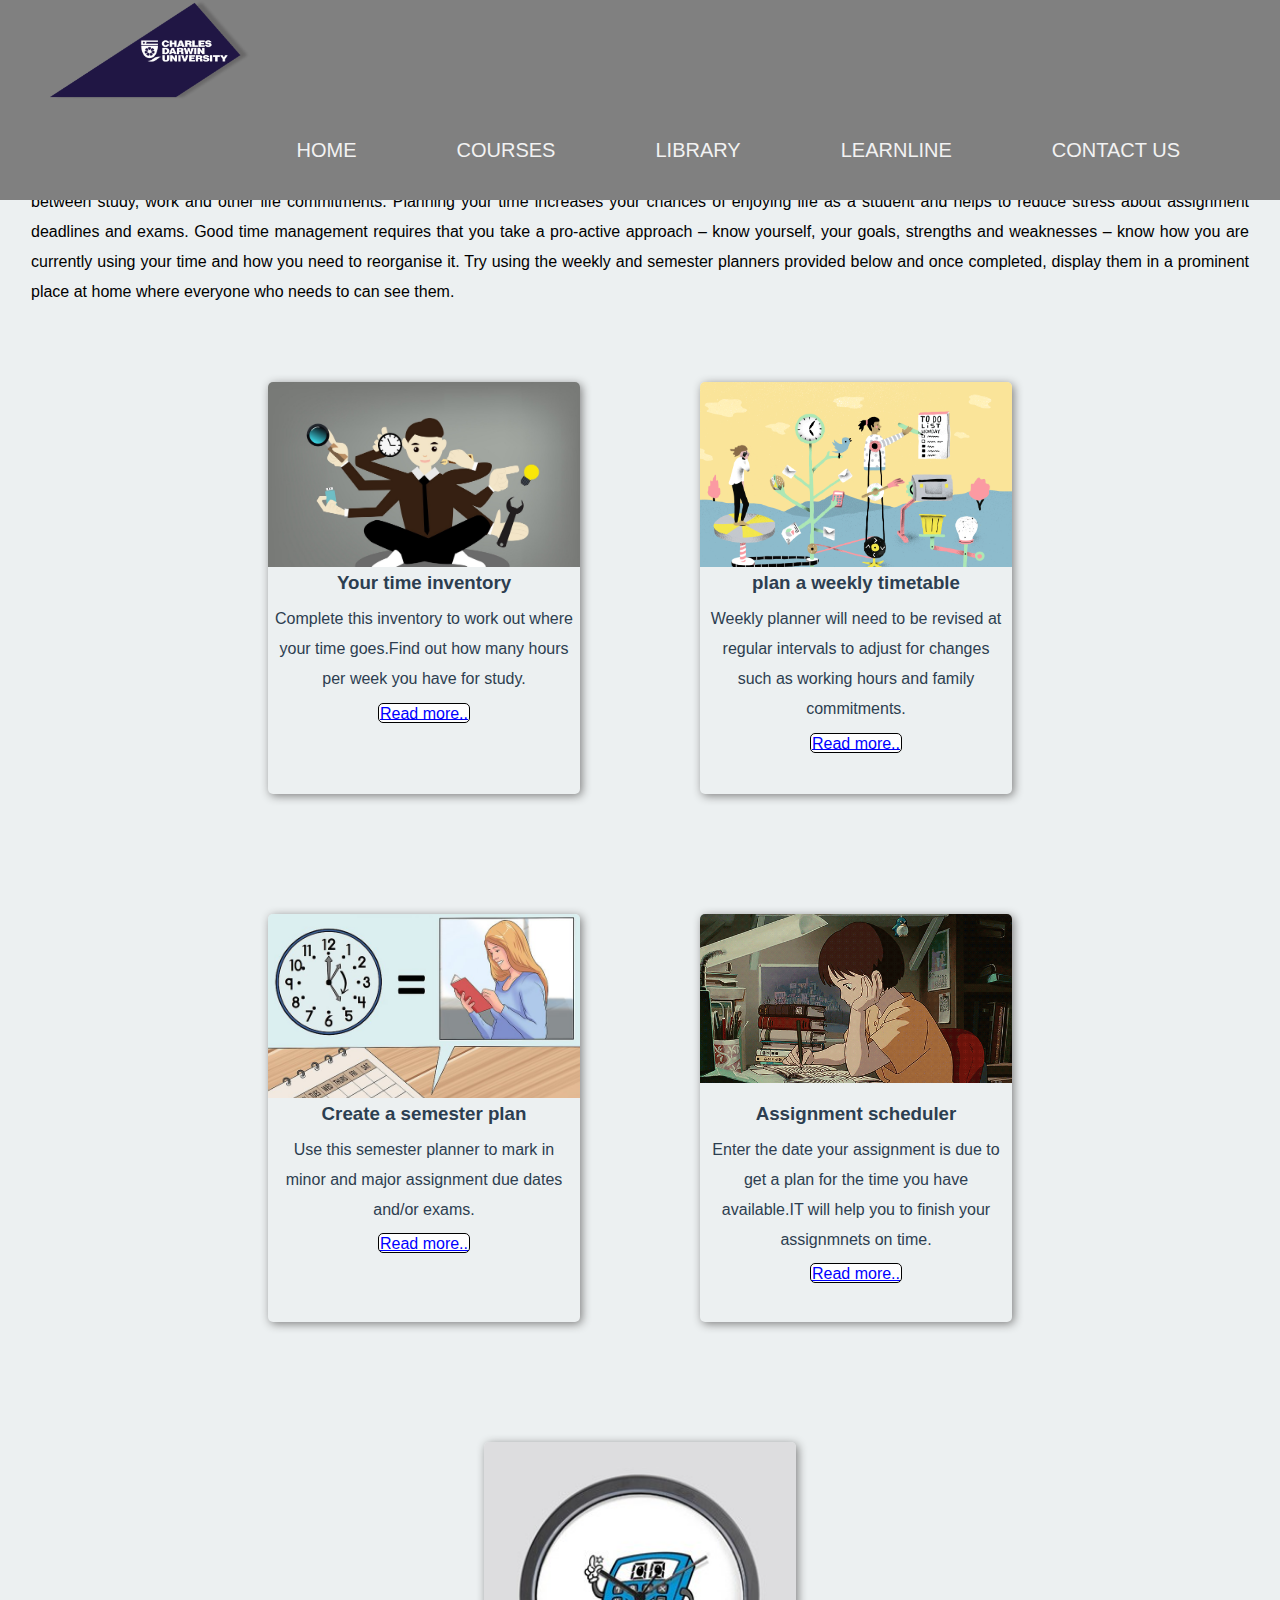
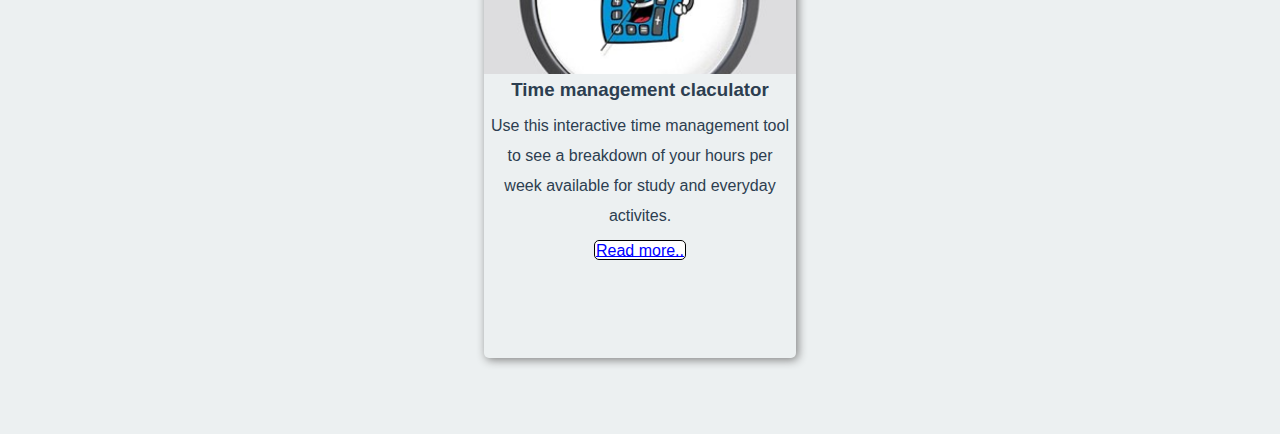
==== commit 6f393811: "format time management" ====
--- a/card.html
+++ b/card.html
@@ -1,131 +1,133 @@
 <!DOCTYPE html>
 <html lang="en" dir="ltr">
-  <head>
-    <meta charset="utf-8">
-    <meta name="viewport" content="width=device-width, initial-scale=1, shrink-to-fit=no">
-    <title>timemanagement</title>
-    <link rel="stylesheet" href="nav.css" type="text/css">
-<link href="https://stackpath.bootstrapcdn.com/font-awesome/4.7.0/css/font-awesome.min.css" rel="stylesheet">
-  </head>
-  <body1>
-    <header>
-      <div class="logo">
-        <img src="cdulogo.jpg" alt="cdu.jpg"></div>
-      <nav>
-        <ul>
-          <li><a href="http://www.cdu.edu.au/"class="active">home</a></li>
-            <li><a href="http://stapps.cdu.edu.au/pls/apex/f?p=100:30:3329404811806764">courses</a></li>
-              <li><a href="http://www.cdu.edu.au/library">Library</a></li>
-                <li><a href="http://online.cdu.edu.au/">Learnline</a></li>
-                  <li><a href="https://www.cdu.edu.au/contact-cdu">contact us</a></li>
-                  </ul>
-                </nav>
-                <div class="menu-toggle"><i class="fa fa-bars"arial-hidden="true"></i>
-                </div>
-              </header>
 
-    <h3>Time management</h3>
-    <p>Time management is an integral part of any major project, including studying for a degree. Therefore, you need to manage your time effectively in order to sustain a balance between study, work and other life commitments.  Planning your time increases your chances of enjoying life as a student and helps to reduce stress about assignment deadlines and exams.
+<head>
+  <meta charset="utf-8">
+  <meta name="viewport" content="width=device-width, initial-scale=1, shrink-to-fit=no">
+  <title>timemanagement</title>
+  <link rel="stylesheet" href="nav.css" type="text/css">
+  <link href="https://stackpath.bootstrapcdn.com/font-awesome/4.7.0/css/font-awesome.min.css" rel="stylesheet">
+</head>
+<body>
+  <header>
+    <div class="logo">
+      <img src="cdulogo.jpg" alt="cdu.jpg"></div>
+    <nav>
+      <ul>
+        <li><a href="http://www.cdu.edu.au/" class="active">home</a></li>
+        <li><a href="http://stapps.cdu.edu.au/pls/apex/f?p=100:30:3329404811806764">courses</a></li>
+        <li><a href="http://www.cdu.edu.au/library">Library</a></li>
+        <li><a href="http://online.cdu.edu.au/">Learnline</a></li>
+        <li><a href="https://www.cdu.edu.au/contact-cdu">contact us</a></li>
+      </ul>
+    </nav>
+    <div class="menu-toggle"><i class="fa fa-bars" arial-hidden="true"></i>
+    </div>
+  </header>
 
-Good time management requires that you take a pro-active approach – know yourself, your goals, strengths and weaknesses – know how you are currently using your time and how you need to reorganise it. Try using the weekly and semester planners provided below and once completed, display them in a prominent place at home where everyone who needs to can see them.
+  <h3 class="time_manage">Time management</h3>
+  <p >Time management is an integral part of any major project, including studying for a degree. Therefore, you need to manage your time effectively in order to sustain a balance between study, work and other life commitments. Planning your time
+    increases your chances of enjoying life as a student and helps to reduce stress about assignment deadlines and exams.
 
-</p>
+    Good time management requires that you take a pro-active approach – know yourself, your goals, strengths and weaknesses – know how you are currently using your time and how you need to reorganise it. Try using the weekly and semester planners
+    provided below and once completed, display them in a prominent place at home where everyone who needs to can see them.
+
+  </p>
 
   <div class="card-container">
-<div class="cards">
-  <div class="image">
-    <img src="timeinventory.jpeg" alt="">
+    <div class="cards">
+      <div class="image">
+        <img src="timeinventory.jpeg" alt="">
 
-  </div>
-  <div class="title">
-    <h3>Your time inventory</h3>
-</div>
-  <div class="des">
-    <p1>Complete this inventory to work out where your time goes.Find out how many hours per week you have for study.</p1>
-<div class= "btn">
+      </div>
+      <div class="title">
+        <h3>Your time inventory</h3>
+      </div>
+      <div class="des">
+        <p1>Complete this inventory to work out where your time goes.Find out how many hours per week you have for study.</p1>
+        <div class="btn">
 
-    <a href="weeklytime.doc" class="button">Read more..</a>
-</div>
-  </div>
-</div>
-<div class="cards">
-  <div class="image">
-    <img src="weeklyplanimg.gif" alt="">
+          <a href="weeklytime.doc" class="button">Read more..</a>
+        </div>
+      </div>
+    </div>
+    <div class="cards">
+      <div class="image">
+        <img src="weeklyplanimg.gif" alt="">
 
-  </div>
-  <div class="title">
-    <h3>plan a weekly timetable</h3>
+      </div>
+      <div class="title">
+        <h3>plan a weekly timetable</h3>
 
-  </div>
-  <div class="des">
-    <p1>Weekly planner will need to be revised at regular intervals to adjust for changes such as working hours and family commitments.</p1>
-    <div class= "btn">
-    <a href="WeeklyPlanner.docx" class="button">Read more..</a>
-  </div>
-  </div>
-</div>
-<div class="cards">
-  <div class="image">
-    <img src="semesterplan.jpg" alt="">
+      </div>
+      <div class="des">
+        <p1>Weekly planner will need to be revised at regular intervals to adjust for changes such as working hours and family commitments.</p1>
+        <div class="btn">
+          <a href="WeeklyPlanner.docx" class="button">Read more..</a>
+        </div>
+      </div>
+    </div>
+    <div class="cards">
+      <div class="image">
+        <img src="semesterplan.jpg" alt="">
 
-  </div>
-  <div class="title">
-    <h3>Create a semester plan</h3>
+      </div>
+      <div class="title">
+        <h3>Create a semester plan</h3>
 
-  </div>
-  <div class="des">
-    <p1>Use this semester planner to mark in minor and major assignment due dates and/or exams.</p1>
-<div class= "btn">
-<a href="SemesterPlanner.docx" class="button">Read more..</a>
-</div>
-  </div>
-</div>
-<div class="cards">
-  <div class="image">
-    <img src="assignment22.gif" alt="">
+      </div>
+      <div class="des">
+        <p1>Use this semester planner to mark in minor and major assignment due dates and/or exams.</p1>
+        <div class="btn">
+          <a href="SemesterPlanner.docx" class="button">Read more..</a>
+        </div>
+      </div>
+    </div>
+    <div class="cards">
+      <div class="image">
+        <img src="assignment22.gif" alt="">
 
-  </div>
-  <div class="title">
-    <h3>Assignment scheduler</h3>
+      </div>
+      <div class="title">
+        <h3>Assignment scheduler</h3>
 
-  </div>
-  <div class="des">
-    <p1>Enter the date your assignment is due to get a plan for the time you have available.IT will help you to finish your assignmnets on time.</p1>
-<div class= "btn">
-    <a href="https://imps.cdu.edu.au/tools/assignment-scheduler/" class="button">Read more..</a>
-</div>
+      </div>
+      <div class="des">
+        <p1>Enter the date your assignment is due to get a plan for the time you have available.IT will help you to finish your assignmnets on time.</p1>
+        <div class="btn">
+          <a href="https://imps.cdu.edu.au/tools/assignment-scheduler/" class="button">Read more..</a>
+        </div>
 
-  </div>
-</div>
-<div class="cards">
-  <div class="image">
-    <img src="timecalculator.jpg" alt="">
+      </div>
+    </div>
+    <div class="cards">
+      <div class="image">
+        <img src="timecalculator.jpg" alt="">
 
-  </div>
-  <div class="title">
-    <h3>Time management claculator</h3>
+      </div>
+      <div class="title">
+        <h3>Time management claculator</h3>
 
-  </div>
-  <div class="des">
-    <p1>Use this interactive time management tool to see a breakdown of your hours per week available for study and everyday activites.</p1>
-    <div class="btn">
-    <a href="https://imps.cdu.edu.au/tools/time-management/" class="button">Read more..</a>
+      </div>
+      <div class="des">
+        <p1>Use this interactive time management tool to see a breakdown of your hours per week available for study and everyday activites.</p1>
+        <div class="btn">
+          <a href="https://imps.cdu.edu.au/tools/time-management/" class="button">Read more..</a>
+        </div>
+
+      </div>
+    </div>
   </div>
 
-  </div>
-</div>
-</div>
+  <script src="https://code.jquery.com/jquery-3.4.1.js"></script>
+  <script type="text/javascript">
+    $(document).ready(function() {
+      $('.menu-toggle').click(function() {
+        $('nav').toggleClass('active')
+      })
+    })
+  </script>
 
-<script
-      src="https://code.jquery.com/jquery-3.4.1.js"></script>
-  <script type="text/javascript">
-  $(document).ready(function(){
-    $('.menu-toggle').click(function(){
-      $('nav').toggleClass('active')
-    })
-  })
+</body>
 
-</script>
-
-</body1>
 </html>
--- a/nav.css
+++ b/nav.css
@@ -1,9 +1,10 @@
 body {
   margin: 0;
-  padding-top: 7.5rem;
+  padding-top: 9rem;
   font-family: sans-serif;
   background-blend-mode: darken;
 }
+
 
 header {
   position: absolute;
@@ -49,6 +50,12 @@
   background: #ddd;
   color: black;
   display: block;
+}
+
+
+
+.time_manage{
+  padding-top:7.5rem;
 }
 
 .menu-toggle {
@@ -222,42 +229,11 @@
   font-size: 30px;
 }
 
-.dropbtn {
-  color: blue;
-  padding: 0;
-  font-size: 20px;
-  border: 0;
-  cursor: pointer;
-  text-decoration: underline;
-}
-
-.dropbtn:hover {
-  background-color: #ffffcc;
-}
-
-.dropdown {
-  position: relative;
-  display: inline-block;
-}
-
-.dropdown-content {
-  display: none;
-  max-width: 980px;
-  background: #ffffcc;
-}
-
-.dropdown-content h5 {
-  font-size: 25px;
-  color: blue;
-}
-
 h5 {
   font-size: 25px;
 }
 
-.show {
-  display: block;
-}
+
 
 /* experimental css */
 body {
@@ -275,6 +251,7 @@
 h2 {
   margin: 0 0 .5em;
   font-weight: normal;
+
 }
 
 input {
@@ -381,7 +358,7 @@
   width: 25%;
 }
 
-/*experiment closes*/
+
 @media(max-width: 640px) {
   .xyz {
     width: 100%;
